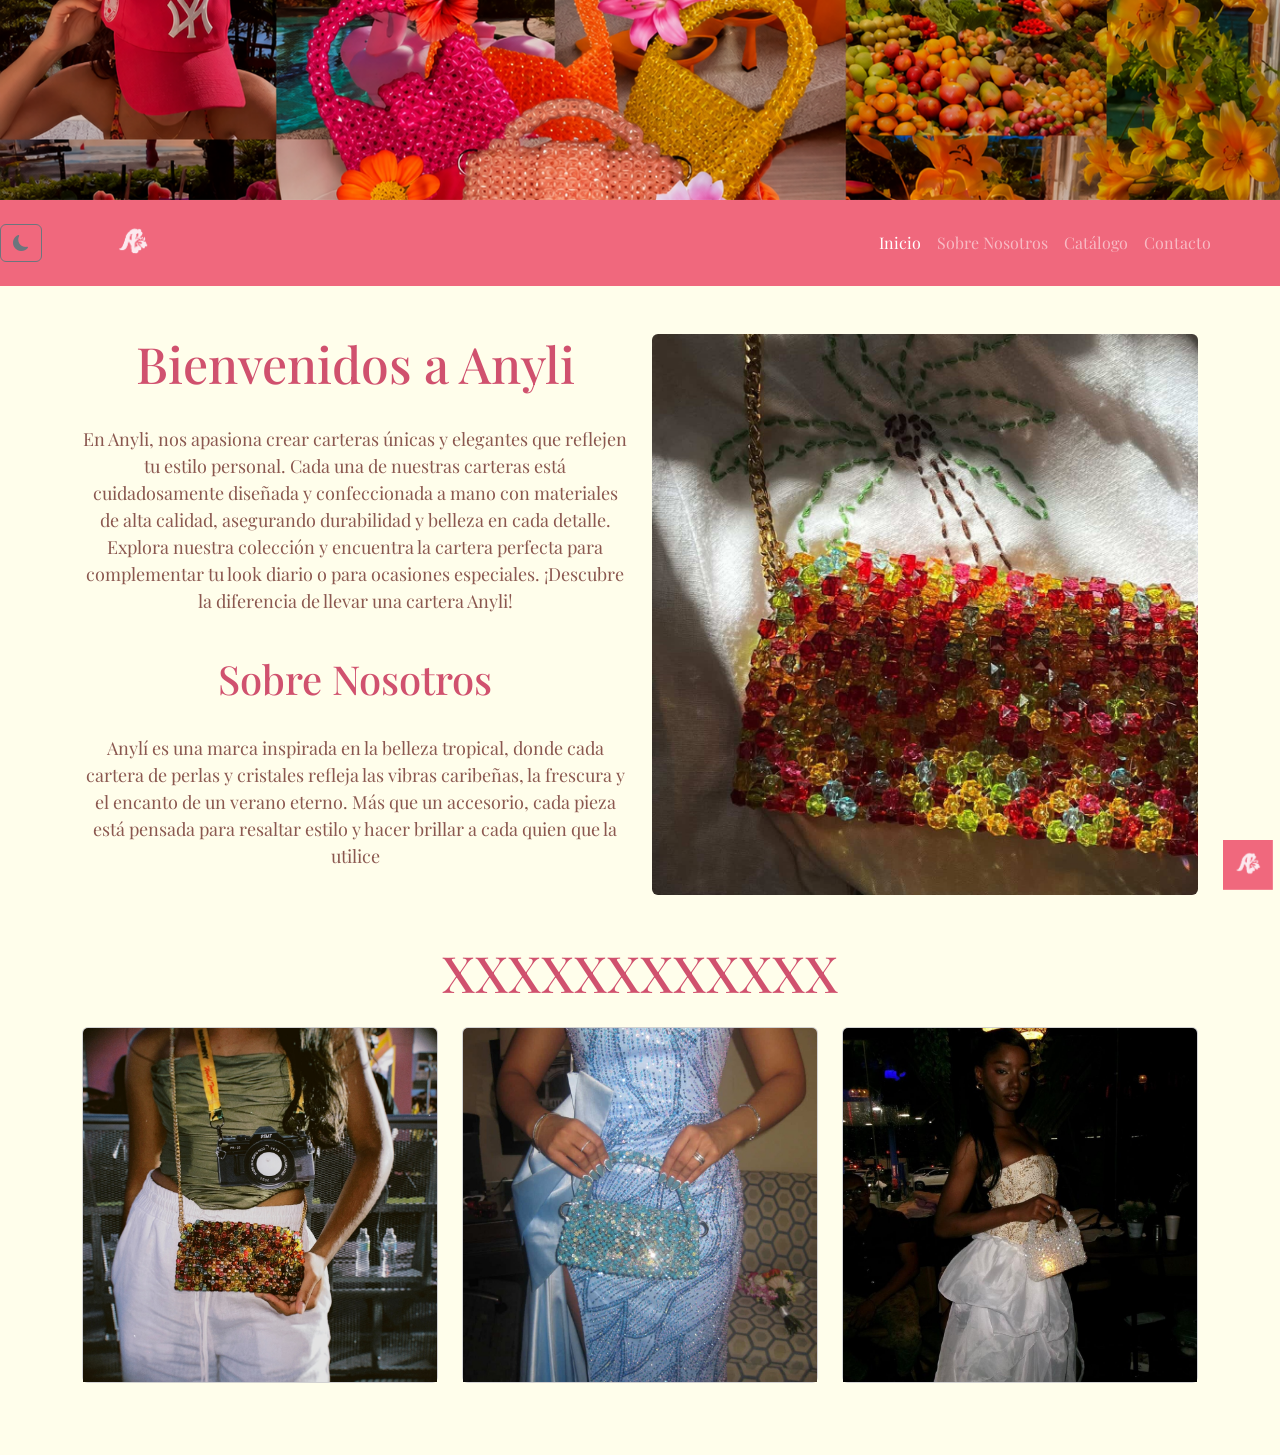
==== ANYLI/index.html @ b64139a2 "Proyecto segundo parcial version 1 Proyecto segundo parcial, programacion web. Pagina web funcional" ====
<!DOCTYPE html>
<html lang="en">
<html lang="es" data-bs-theme="light">

<head>
    <meta charset="UTF-8">
    <meta name="viewport" content="width=device-width, initial-scale=1.0">
    <meta name="description"
        content="Esta pagina habla sobre un emprendimiento de carteras hechas a mano, utilizando cuencas de colores ">
    <meta name="keywords" content="Cartera, Handmade, Colores">
    <meta name="author" content="Diana Fernandez">
    <title> Anyli </title>
    <link href="https://cdn.jsdelivr.net/npm/bootstrap@5.3.0-alpha1/dist/css/bootstrap.min.css" rel="stylesheet">
    <link rel="stylesheet" href="https://cdn.jsdelivr.net/npm/bootstrap-icons@1.11.3/font/bootstrap-icons.min.css">
    <link rel="stylesheet" href="styles.css">
    <link rel="icon" href="anyliclaro.png" type="image/x-icon">
    <link rel="preconnect" href="https://fonts.googleapis.com">
    <link rel="preconnect" href="https://fonts.gstatic.com" crossorigin>
    <link href="https://fonts.googleapis.com/css2?family=Playfair+Display:ital,wght@0,400..900;1,400..900&display=swap"
        rel="stylesheet">
    <script>
        const tema = localStorage.getItem("tema") || "light";
        document.documentElement.setAttribute("data-bs-theme", tema);
    </script>
</head>

<body>

    <!-- Carrusel -->
    <div id="carruselcollage" class="carousel slide" data-bs-ride="carousel" data-bs-interval="3000">
        <div class="carousel-inner">
            <div class="carousel-item active">
                <img src="carruselrojo.png" class="d-block w-100" alt="collagerojo">
            </div>

            <div class="carousel-item ">
                <img src="carruselazul.png" class="d-block w-100" alt="carruselazul">
            </div>
        </div>
    </div>



    <!-- Nav bar -->
    <nav class=" navbar navbar-expand-lg navbar-dark">
        <button class="btn btn-outline-secondary" id="tema">
            <i class="bi bi-moon-fill"></i>
        </button>
        <div class=" container">
            <a class="navbar-brand" href="#">
                <img src="anyliclaro.png" alt="Logo anyli" width="60">
            </a>
            <button class="navbar-toggler" type="button" data-bs-toggle="collapse" data-bs-target="#menuNavbar"
                aria-controls="menuNavbar" aria-expanded="false" aria-label="Abrir menu">
                <span class="navbar-toggler-icon"></span>
            </button>
            <div class="collapse navbar-collapse" id="menuNavbar">
                <ul class="navbar-nav ms-auto">
                    <li class="nav-item">
                        <a class="nav-link active" href="index.html"> Inicio </a>
                    </li>
                    <li class="nav-item">
                        <a class="nav-link " href="Sobrenosotros.html"> Sobre Nosotros </a>
                    </li>
                    <li class="nav-item">
                        <a class="nav-link " href="catalog.html"> Catálogo </a>
                    </li>
                    <li class="nav-item">
                        <a class="nav-link " href="contacto.html"> Contacto </a>
                    </li>

                </ul>
            </div>
        </div>
    </nav>
    <br>
    <br>

    <!-- Introduccion -->
    <div class="container">
        <div class="row">
            <div class="col-md-6">
                <h1 id="titulo-pagina">Bienvenidos a Anyli</h1>
                <br>
                <p id="parrafos-diversos">
                    En Anyli, nos apasiona crear carteras únicas y elegantes que reflejen tu estilo personal. Cada una
                    de
                    nuestras carteras está cuidadosamente diseñada y confeccionada a mano con materiales de alta
                    calidad,
                    asegurando durabilidad y belleza en cada detalle. Explora nuestra colección y encuentra la cartera
                    perfecta para complementar tu look diario o para ocasiones especiales. ¡Descubre la diferencia de
                    llevar una cartera Anyli!
                </p>

                <br>

                <h5 id="sobre-nosotros">Sobre Nosotros</h5>
                <br>
                <p id="parrafos-diversos">
                    Anylí es una marca inspirada en la belleza tropical, donde cada cartera de perlas y cristales
                    refleja las vibras
                    caribeñas, la frescura y el encanto de un verano eterno.
                    Más que un accesorio, cada pieza está pensada para resaltar estilo y hacer brillar a cada quien que
                    la utilice
                </p>
            </div>

            <div class="col-md-6">
                <img src="Carteratropicalchiquita.jpeg" alt="Cartera Tropical" class="img-fluid rounded">
                <br>
            </div>
        </div>
    </div>
    <br>
    <br>

    <!-- Cards -->
     <h2 class="text-center mb-4">XXXXXXXXXXXX</h2>
     
    <div class=" container mt-4 Modelos">


        <div class="row justify-content-center g-4">
            <div class="col-md-4">
                <div class="card card-modelo">
                    <img src="Juanymulti_cuadrada.jpg" class="card-img-top" alt="Modelo">

                </div>
            </div>

            <div class="col-md-4">
                <div class="card card-modelo">
                    <img src="Nashellyazul_cuadrada.jpg" class="card-img-top" alt="Modelo">
                </div>
            </div>


            <div class="col-md-4">
                <div class="card card-modelo">
                    <img src="Modelocarterablanca_cuadrada.jpg" class="card-img-top" alt="Modelo">
                </div>
            </div>
        </div>
    </div>
    <br>
    <br>
    <br>

    <script src="https://cdn.jsdelivr.net/npm/bootstrap@5.3.3/dist/js/bootstrap.bundle.min.js"></script>

    <script>
        const popoverTriggerList = document.querySelectorAll('[data-bs-toggle="popover"]');

        popoverTriggerList.forEach(function (popoverTriggerEl) {
            new bootstrap.Popover(popoverTriggerEl);
        });
    </script>

    <script>
        const boton = document.getElementById("tema");

        boton.addEventListener("click", () => {
            const html = document.documentElement;

            if (html.getAttribute("data-bs-theme") === "light") {
                html.setAttribute("data-bs-theme", "dark");
                boton.innerHTML = '<i class="bi bi-sun-fill"></i>';
            } else {
                html.setAttribute("data-bs-theme", "light");
                boton.innerHTML = '<i class="bi bi-moon-fill"></i>';
            }
        });
    </script>

    <!-- fixed -->
    <img src="anyliclaro.png" alt="Logo" class="logo">
</body>

</html>
---- ANYLI/styles.css ----
.navbar {
    background-color: #f0687d;
    font-family: 'Playfair Display', serif;
}

h2 {
    text-align: center;
    font-size: 50px;
    font-family: 'Playfair Display', serif;
    color: #D0516E;
}

.carousel-item img {
    width: 100%;
    height: 200px;
    object-fit: cover;
}

#Juany {
    width: 200px;
    border-radius: 5%;

}

[data-bs-theme="light"] {
    --fondo: #FFFEEB;
    --texto: #222;
}

[data-bs-theme="dark"] {
    --fondo: black;
    --texto: white;
}

body {
    background-color: var(--fondo, #FFFEEB);
    color: var(--texto);
}

.flip-card {
    width: 300px;
    height: 410px;
    perspective: 1000px;
}

.flip-card-inner {
    width: 100%;
    height: 100%;
    position: relative;
    transition: transform 0.8s;
    transform-style: preserve-3d;
}

.flip-card:hover .flip-card-inner {
    transform: rotateY(180deg);
}

.flip-card-front,
.flip-card-back {
    width: 100%;
    height: 100%;
    position: absolute;
    backface-visibility: hidden;
    inset: 0;
}

.flip-card-back {
    transform: rotateY(180deg);
}

#Titulo-cartera {
    text-align: center;
    font-size: 50px;
    font-family: 'Playfair Display', serif;
    color: #D0516E;
}

#titulo-pagina {
    text-align: center;
    font-size: 50px;
    font-family: 'Playfair Display', serif;
    color: #D0516E;
}

#sobre-nosotros {
    text-align: center;
    font-size: 40px;
    font-family: 'Playfair Display', serif;
    color: #D0516E;
}

#titulo-contacto {
    text-align: center;
    font-size: 40px;
    font-family: 'Playfair Display', serif;
    color: #D0516E;
}

#subtitulo-contacto {
    text-align: center;
    font-size: 24px;
    font-family: 'Playfair Display', serif;
    color: #D0516E;
}

#parrafos-diversos {
    text-align: center;
    font-size: 18px;
    font-family: 'Playfair Display', serif;
    color: #8a574f;
}


.logo {
    position: fixed;
    bottom: 10px;
    right: 7px;
    width: 50px;
    height: auto;
}

.instagram-icon {
    color: #E1306C;
    font-size: 24px;
}

.instagram-link {
    display: inline-flex;
    align-items: center;
}


.redes {
    font-size: 15px;
    font-family: 'Playfair Display', serif;
    color: #8a574f;
}

.lista{
    font-size: 15px;
    font-family: 'Playfair Display', serif;
    color: #8a574f;
}

.facebook-icon {
    color: #E1306C;
    font-size: 24px;
}

.X-icon {
    color: #E1306C;
    font-size: 24px;
}

.envelope-icon {
    color: #E1306C;
    font-size: 24px;
}

.card-modelo:hover{
     transform: scale(1.05);
    box-shadow: 0 8px 20px rgba(0, 0, 0, 0.3);
}
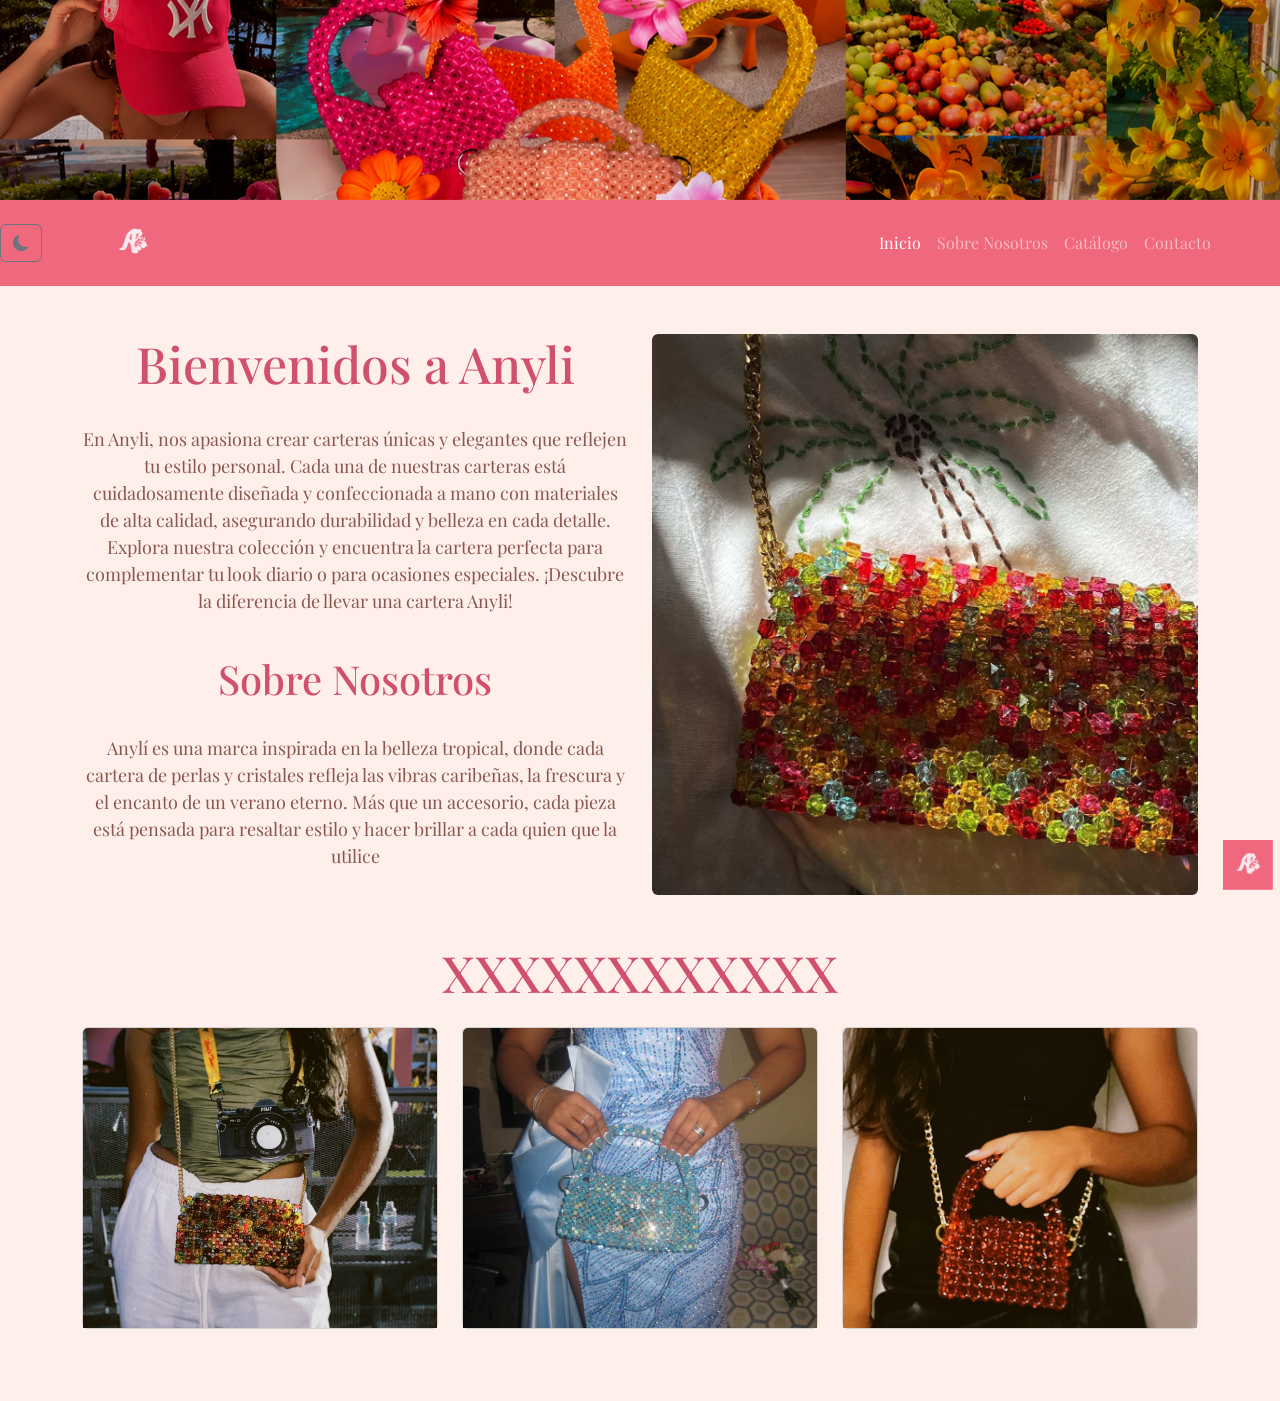
==== commit aaf16998: "Mejoras a la pagina Inclusion de un JavaScript y mejora de la seccion: catalogo" ====
--- a/ANYLI/index.html
+++ b/ANYLI/index.html
@@ -25,6 +25,7 @@
 </head>
 
 <body>
+
 
     <!-- Carrusel -->
     <div id="carruselcollage" class="carousel slide" data-bs-ride="carousel" data-bs-interval="3000">
@@ -115,8 +116,8 @@
     <br>
 
     <!-- Cards -->
-     <h2 class="text-center mb-4">XXXXXXXXXXXX</h2>
-     
+    <h2 class="text-center mb-4">XXXXXXXXXXXX</h2>
+
     <div class=" container mt-4 Modelos">
 
 
@@ -137,7 +138,7 @@
 
             <div class="col-md-4">
                 <div class="card card-modelo">
-                    <img src="Modelocarterablanca_cuadrada.jpg" class="card-img-top" alt="Modelo">
+                    <img src="Carterarojamodelo.jpeg" class="card-img-top" alt="Modelo">
                 </div>
             </div>
         </div>
@@ -174,6 +175,7 @@
 
     <!-- fixed -->
     <img src="anyliclaro.png" alt="Logo" class="logo">
+
 </body>
 
 </html>
--- a/ANYLI/styles.css
+++ b/ANYLI/styles.css
@@ -23,7 +23,7 @@
 }
 
 [data-bs-theme="light"] {
-    --fondo: #FFFEEB;
+    --fondo: #FFEFEB;
     --texto: #222;
 }
 
@@ -33,13 +33,13 @@
 }
 
 body {
-    background-color: var(--fondo, #FFFEEB);
+    background-color: var(--fondo, #FFEFEB);
     color: var(--texto);
 }
 
 .flip-card {
     width: 300px;
-    height: 410px;
+    height: 300px;
     perspective: 1000px;
 }
 
@@ -129,6 +129,11 @@
     align-items: center;
 }
 
+.card-img-top{
+    height: 300px;
+    object-fit: cover;
+}
+
 
 .redes {
     font-size: 15px;
@@ -160,4 +165,20 @@
 .card-modelo:hover{
      transform: scale(1.05);
     box-shadow: 0 8px 20px rgba(0, 0, 0, 0.3);
+}
+
+ol{
+    list-style-type: none;
+}
+
+#titulo-cards {
+    font-size: 20px;
+    font-family: 'Playfair Display', serif;
+    color: #D0516E;
+}
+
+#parrafo-cards {
+    font-size: 15px;
+    font-family: 'Playfair Display', serif;
+    color: #8a574f;
 }
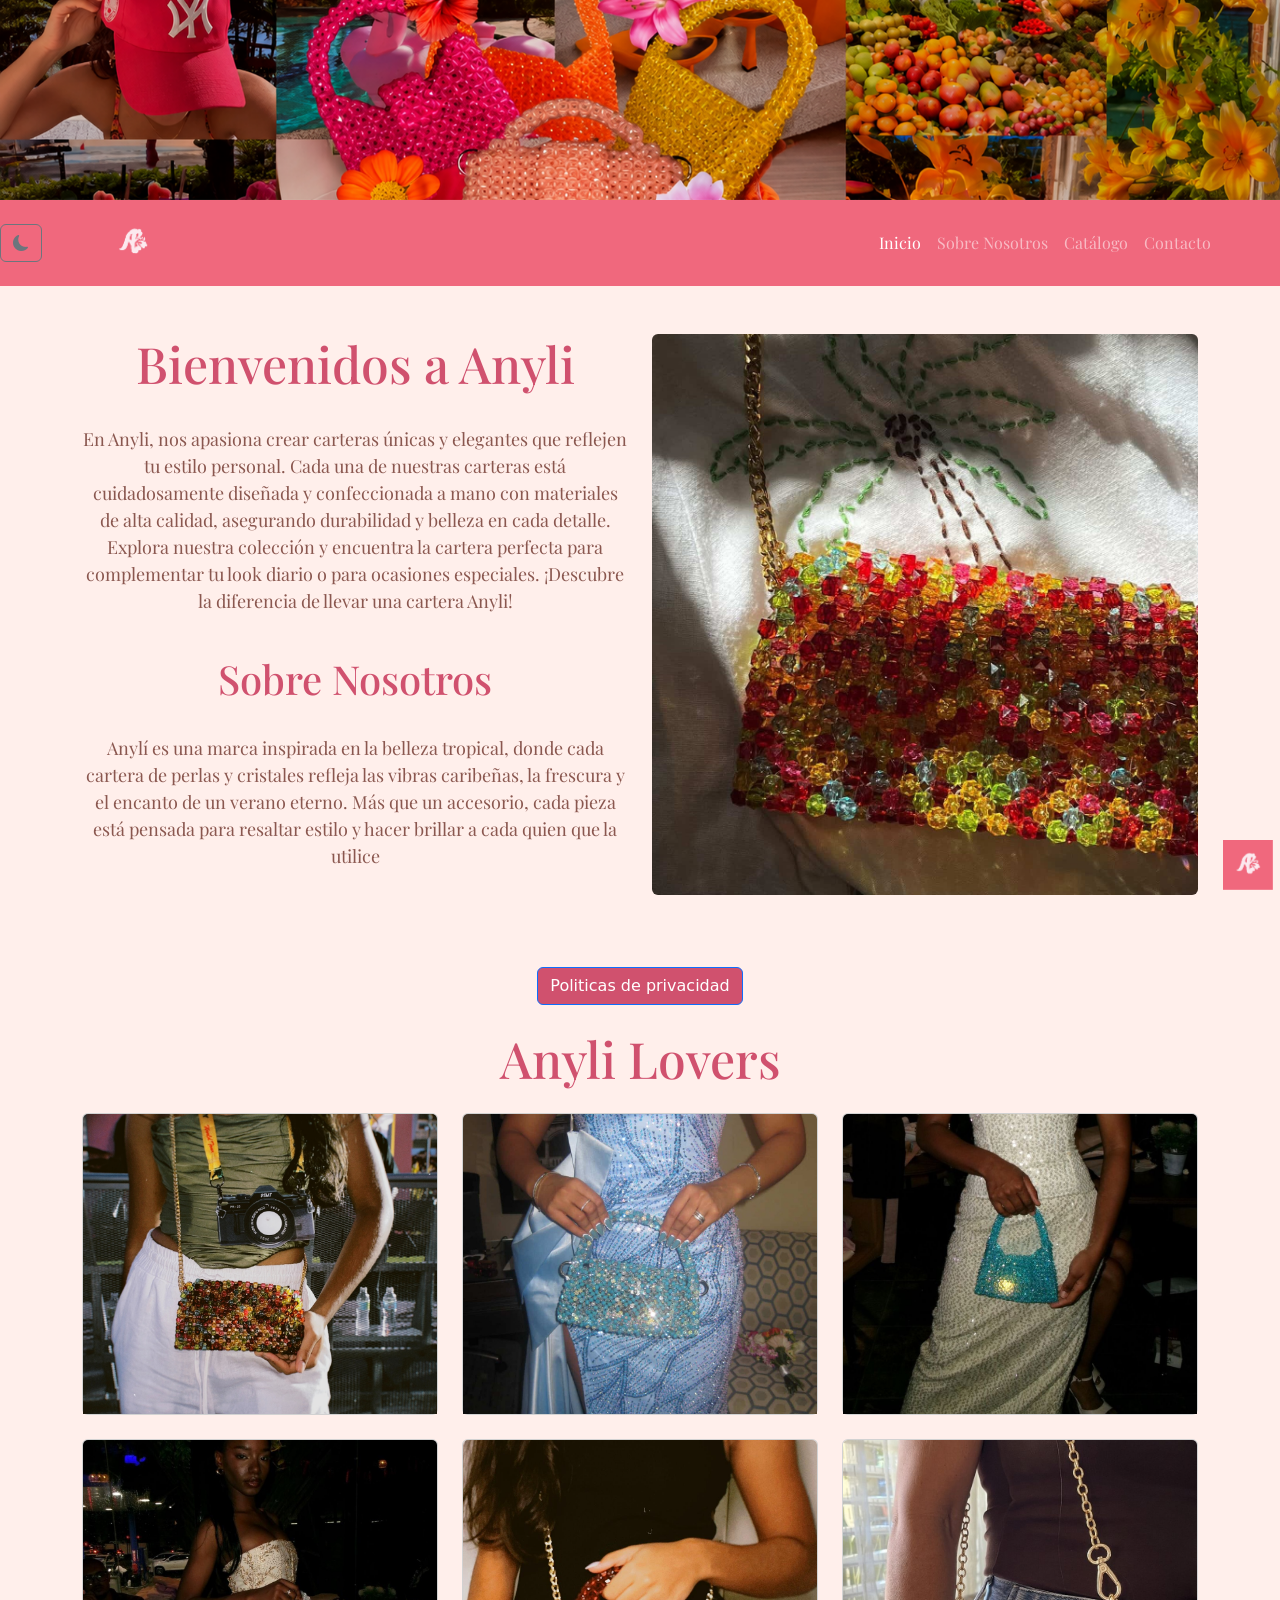
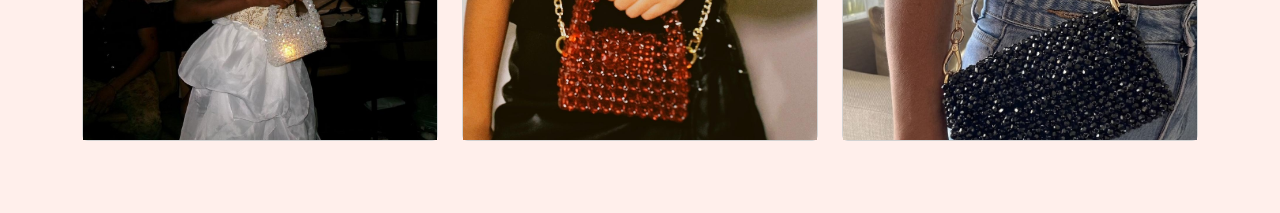
==== commit f4155d5f: "Version final de la pagina Inclusion de js y cambios ligeros" ====
--- a/ANYLI/index.html
+++ b/ANYLI/index.html
@@ -22,6 +22,7 @@
         const tema = localStorage.getItem("tema") || "light";
         document.documentElement.setAttribute("data-bs-theme", tema);
     </script>
+
 </head>
 
 <body>
@@ -114,9 +115,37 @@
     </div>
     <br>
     <br>
-
+    <br>
+
+    <!-- Modal de politicas de privacidad -->
+    <div class="modal fade" id="staticBackdrop" data-bs-backdrop="static" data-bs-keyboard="false" tabindex="-1"
+        aria-labelledby="staticBackdropLabel" aria-hidden="true">
+        <div class="modal-dialog">
+            <div class="modal-content">
+                <div class="modal-header">
+                    <h1 class="modal-title fs-5" id="staticBackdropLabel">Politicas de privacidad</h1>
+                    <button type="button" class="btn-close" data-bs-dismiss="modal" aria-label="Close"></button>
+                </div>
+                <div class="modal-body">
+                    En este sitio web respetamos la privacidad de nuestros usuarios. La información
+                    proporcionada será utilizada únicamente para responder consultas o brindar los
+                    servicios ofrecidos. Los datos personales no serán compartidos con terceros sin
+                    autorización, salvo cuando la ley lo requiera. Se aplican medidas de seguridad
+                    para proteger la información recopilada.
+                </div>
+                <div class="modal-footer">
+                    <button type="button" class="btn btn-secondary" data-bs-dismiss="modal">Cerrar</button>
+                </div>
+            </div>
+        </div>
+    </div>
+
+    <button type="button" class="btn btn-primary miBoton" data-bs-toggle="modal" data-bs-target="#staticBackdrop">
+        Politicas de privacidad
+    </button>
+    <br>
     <!-- Cards -->
-    <h2 class="text-center mb-4">XXXXXXXXXXXX</h2>
+    <h2 class="text-center mb-4 titulo-lovers">Anyli Lovers</h2>
 
     <div class=" container mt-4 Modelos">
 
@@ -138,43 +167,72 @@
 
             <div class="col-md-4">
                 <div class="card card-modelo">
+                    <img src="Modelocarteraazul.jpeg" class="card-img-top" alt="Modelo">
+                </div>
+            </div>
+
+            <div class="col-md-4">
+                <div class="card card-modelo">
+                    <img src="Modelocarterablanca_cuadrada.jpg" class="card-img-top" alt="Modelo">
+                </div>
+            </div>
+
+            <div class="col-md-4">
+                <div class="card card-modelo">
                     <img src="Carterarojamodelo.jpeg" class="card-img-top" alt="Modelo">
                 </div>
             </div>
-        </div>
-    </div>
-    <br>
-    <br>
-    <br>
+
+            <div class="col-md-4">
+                <div class="card card-modelo">
+                    <img src="Modelocarteranegra.jpeg" class="card-img-top" alt="Modelo">
+                </div>
+            </div>
+        </div>
+    </div>
+    <br>
+    <br>
+    <br>
+
+    <!-- Fixed -->
+
+    <img src="anyliclaro.png" alt="Logo" class="logo" data-bs-toggle="popover" data-bs-placement="left"
+        data-bs-title="¿Sabías que?"
+        data-bs-content="Todas nuestras piezas son creadas artesanalmente con atencion al mas minimo detalle, haciendo de cada cartera una obra de arte unica para tu coleccion">
 
     <script src="https://cdn.jsdelivr.net/npm/bootstrap@5.3.3/dist/js/bootstrap.bundle.min.js"></script>
-
-    <script>
-        const popoverTriggerList = document.querySelectorAll('[data-bs-toggle="popover"]');
-
-        popoverTriggerList.forEach(function (popoverTriggerEl) {
-            new bootstrap.Popover(popoverTriggerEl);
-        });
-    </script>
+    <script src="Anyli.js"></script>
+
 
     <script>
         const boton = document.getElementById("tema");
+        const html = document.documentElement;
+
+        const temaGuardado = localStorage.getItem("tema");
+
+        if (temaGuardado) {
+            html.setAttribute("data-bs-theme", temaGuardado);
+            if (temaGuardado == "dark") {
+                boton.innerHTML = '<i class="bi bi-sun-fill"><i>';
+            } else {
+                boton.innerHTML = '<i class="bi bi-moon-fill"><i>';
+            }
+        }
 
         boton.addEventListener("click", () => {
-            const html = document.documentElement;
-
             if (html.getAttribute("data-bs-theme") === "light") {
                 html.setAttribute("data-bs-theme", "dark");
+                localStorage.setItem("tema", "dark");
                 boton.innerHTML = '<i class="bi bi-sun-fill"></i>';
             } else {
                 html.setAttribute("data-bs-theme", "light");
+                localStorage.setItem("tema", "light");
                 boton.innerHTML = '<i class="bi bi-moon-fill"></i>';
             }
         });
     </script>
 
-    <!-- fixed -->
-    <img src="anyliclaro.png" alt="Logo" class="logo">
+
 
 </body>
 
--- a/ANYLI/styles.css
+++ b/ANYLI/styles.css
@@ -129,7 +129,7 @@
     align-items: center;
 }
 
-.card-img-top{
+.card-img-top {
     height: 300px;
     object-fit: cover;
 }
@@ -141,7 +141,7 @@
     color: #8a574f;
 }
 
-.lista{
+.lista {
     font-size: 15px;
     font-family: 'Playfair Display', serif;
     color: #8a574f;
@@ -162,12 +162,17 @@
     font-size: 24px;
 }
 
-.card-modelo:hover{
-     transform: scale(1.05);
+.news-icon {
+    color: #E1306C;
+    font-size: 24px;
+}
+
+.card-modelo:hover {
+    transform: scale(1.05);
     box-shadow: 0 8px 20px rgba(0, 0, 0, 0.3);
 }
 
-ol{
+ol {
     list-style-type: none;
 }
 
@@ -181,4 +186,15 @@
     font-size: 15px;
     font-family: 'Playfair Display', serif;
     color: #8a574f;
+}
+
+.miBoton {
+    background-color: #D0516E;
+    display: block;
+    margin: auto;
+}
+
+.titulo-lovers:hover{
+    font-size: 70px;
+    color: #8a574f;
 }
